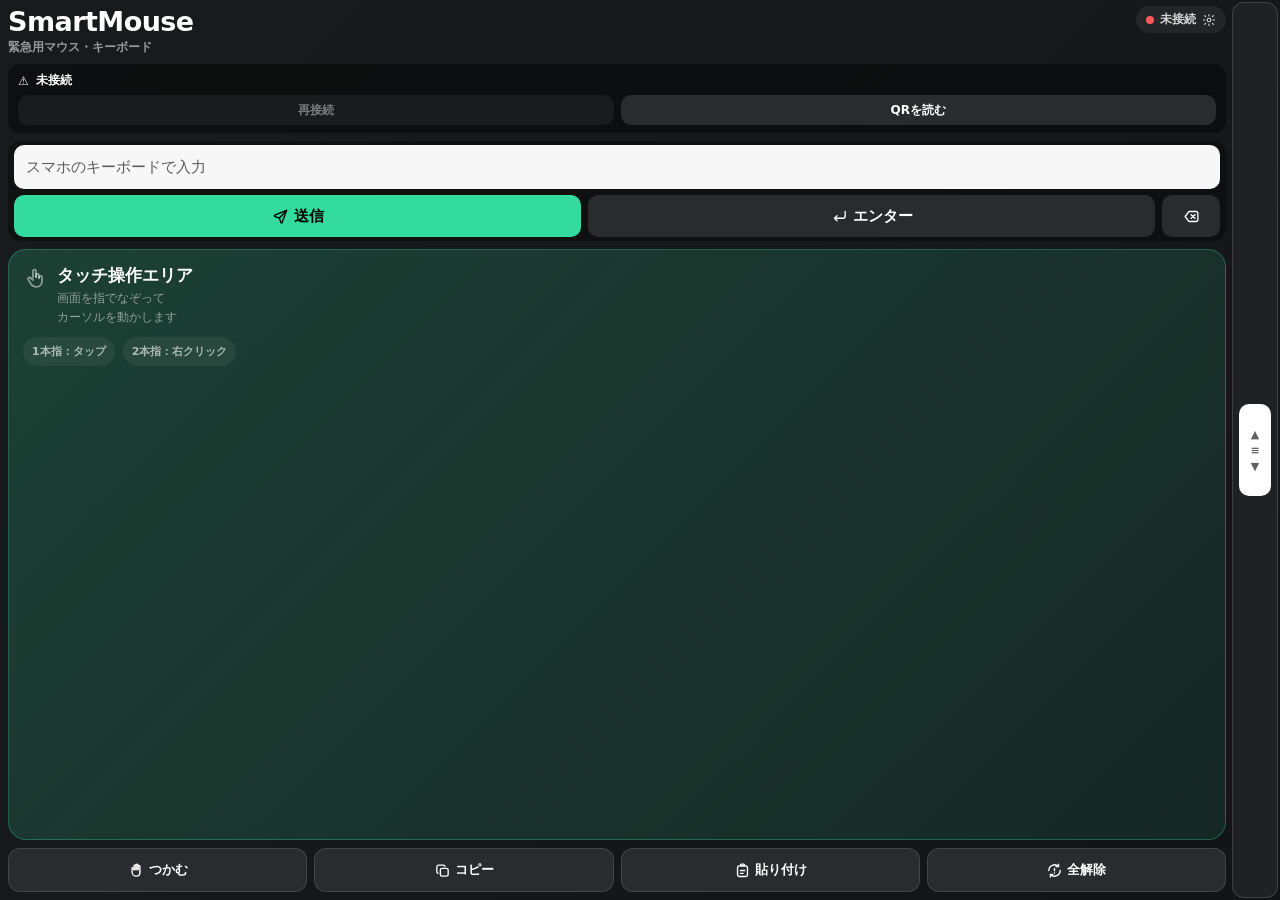
==== WindowsReceiver/web/index.html @ 889dde00 "Receiverにブラウザ版を同梱し、exeを配布するだけで使えるようにする - Webアプリ（SmartMouse-WEBのビルド結果）をweb/へ同梱し、8000番の / で配信する。   ページ" ====
<!doctype html>
<html lang="ja">
  <head>
    <meta charset="UTF-8" />
    <!-- 指2本のピンチ拡大やダブルタップ拡大が操作の邪魔になるため無効化する。 -->
    <meta
      name="viewport"
      content="width=device-width, initial-scale=1.0, maximum-scale=1.0, user-scalable=no, viewport-fit=cover"
    />
    <meta name="theme-color" content="#0b0d0e" />
    <meta name="mobile-web-app-capable" content="yes" />
    <meta name="apple-mobile-web-app-capable" content="yes" />
    <meta name="apple-mobile-web-app-status-bar-style" content="black-translucent" />
    <meta name="apple-mobile-web-app-title" content="SmartMouse" />
    <link rel="manifest" href="./manifest.webmanifest" />
    <link rel="icon" href="./icon.svg" type="image/svg+xml" />
    <link rel="apple-touch-icon" href="./icon.svg" />
    <title>SmartMouse Web</title>
    <script type="module" crossorigin src="./assets/index-D5BP5PlX.js"></script>
    <link rel="stylesheet" crossorigin href="./assets/index-CXhi0Rgf.css">
  </head>
  <body>
    <div id="root"></div>
  </body>
</html>
---- WindowsReceiver/web/assets/index-CXhi0Rgf.css ----
:root{--accent: #33db9e;--control: #292b2e;--background: #0b0d0e;--rail: #1f2124;--radius: 12px;--safe-top: env(safe-area-inset-top, 0px);--safe-bottom: env(safe-area-inset-bottom, 0px);--rail-width: 46px;color-scheme:dark}*{box-sizing:border-box;-webkit-tap-highlight-color:transparent}html,body,#root{height:100%;margin:0;overflow:hidden;overscroll-behavior:none}body{background:var(--background);color:#fff;font-family:ui-rounded,-apple-system,BlinkMacSystemFont,Hiragino Sans,Noto Sans JP,system-ui,sans-serif;-webkit-user-select:none;user-select:none}.app{position:relative;height:100%;width:100%;overflow:hidden;background:linear-gradient(135deg,#181b1c,#131416);transition:background .25s ease}.app[data-drag-locked=true]{background:linear-gradient(135deg,#12291f,#0f1a17)}.trackpad{position:absolute;inset:0;touch-action:none;-webkit-touch-callout:none}.overlay{position:relative;z-index:1;display:flex;flex-direction:column;gap:8px;height:100%;padding:calc(var(--safe-top) + 6px) calc(var(--rail-width) + 8px) calc(var(--safe-bottom) + 8px) 8px;pointer-events:none}.overlay button,.overlay input,.overlay label,.banner,.keyboard-panel,.action-buttons{pointer-events:auto}.header{display:flex;align-items:flex-start;justify-content:space-between;gap:8px}.header__title{min-width:0;flex:1}.header__title h1{margin:0;font-size:clamp(20px,6.5vw,27px);font-weight:800;letter-spacing:-.02em;overflow:hidden;text-overflow:ellipsis;white-space:nowrap}.header__title p{margin:2px 0 0;font-size:12px;font-weight:600;color:#ffffff8c}.status-chip{display:flex;align-items:center;gap:6px;padding:5px 10px;border:0;border-radius:999px;background:#ffffff0f;color:#ffffffd1;font:inherit;font-size:12px;font-weight:700;white-space:nowrap;flex:0 0 auto}.status-chip__dot{width:8px;height:8px;border-radius:50%;background:#ff5a5a}.status-chip__dot[data-connected=true]{background:var(--accent)}.banner{border-radius:var(--radius);background:#00000070;padding:8px 10px;display:flex;flex-direction:column;gap:6px}.banner__title{display:flex;align-items:center;gap:7px;font-size:12px}.banner__hint{margin:0;font-size:11px;line-height:1.45;color:#ffffffa6}.banner__actions{display:flex;gap:7px}.keyboard-panel{border-radius:var(--radius);background:#00000057;padding:4px 6px;display:flex;flex-direction:column;gap:6px}.keyboard-panel__field{height:44px;border:0;border-radius:10px;padding:0 12px;background:#f7f7f7;color:#000;font:inherit;font-size:15px;font-weight:500}.keyboard-panel__field::placeholder{color:#5c5c5c}.keyboard-panel__buttons{display:flex;gap:7px;height:42px}.button{flex:1;min-width:0;display:inline-flex;align-items:center;justify-content:center;gap:5px;border:0;border-radius:10px;padding:0 10px;background:var(--control);color:#fff;font:inherit;font-size:15px;font-weight:700;white-space:nowrap}.button:disabled{opacity:.45}.button svg,.status-chip svg{flex:0 0 auto}.button--primary{background:var(--accent);color:#000}.button--danger{color:#ff7b7b}.button--compact{flex:0 0 58px}.button--small{height:30px;font-size:12px}.gesture-card{flex:1;min-height:0;border-radius:18px;border:1.5px solid rgba(51,219,158,.3);background:linear-gradient(135deg,#33db9e33,#33db9e1a);padding:14px;display:flex;flex-direction:column;gap:12px;pointer-events:none}.app[data-drag-locked=true] .gesture-card{border-color:#33db9e8c;background:linear-gradient(135deg,#33db9e4d,#33db9e2e)}.gesture-card__head{display:flex;align-items:flex-start;gap:10px}.gesture-card__icon{display:flex;padding-top:2px;color:#ffffffe0}.app[data-drag-locked=true] .gesture-card__icon{color:var(--accent)}.gesture-card__head strong{display:block;font-size:17px}.gesture-card__head span{font-size:12px;font-weight:500;color:#ffffff80;line-height:1.35}.gesture-card__hints{display:flex;gap:8px;flex-wrap:wrap}.gesture-card__hints span{padding:7px 9px;border-radius:999px;background:#ffffff0e;font-size:11px;font-weight:600;color:#ffffff9e}.action-buttons{display:flex;gap:7px;height:44px}.button--action{border:1px solid rgba(255,255,255,.12);border-radius:var(--radius);padding:0 6px;gap:4px;font-size:13px}.button--action[data-active=true]{background:var(--accent);border-color:var(--accent);color:#000}.rail-layer{position:absolute;top:calc(var(--safe-top) + 2px);bottom:calc(var(--safe-bottom) + 2px);right:2px;z-index:2;width:var(--rail-width)}.rail-layer[data-left=true]{right:auto;left:2px}.scroll-rail{position:relative;height:100%;width:100%;border-radius:var(--radius);border:1px solid rgba(255,255,255,.14);background:var(--rail);display:flex;align-items:center;justify-content:center;touch-action:none}.scroll-rail__thumb{width:32px;border-radius:10px;background:#fff;color:#0000009e;display:flex;flex-direction:column;align-items:center;justify-content:center;gap:3px;font-size:11px;font-weight:700}.sheet{position:fixed;inset:0;z-index:10;background:#121315;display:flex;flex-direction:column;padding-top:var(--safe-top);padding-bottom:var(--safe-bottom)}.sheet__header{display:flex;align-items:center;justify-content:space-between;padding:12px 16px;border-bottom:1px solid rgba(255,255,255,.1)}.sheet__header h2{margin:0;font-size:18px}.sheet__close{border:0;background:none;color:var(--accent);font:inherit;font-weight:700;padding:6px 4px}.sheet__body,.scanner__body{flex:1;overflow-y:auto;-webkit-overflow-scrolling:touch;padding:16px;display:flex;flex-direction:column;gap:18px}.settings__section{display:flex;flex-direction:column;gap:10px;padding:14px;border-radius:14px;background:#ffffff0d}.settings__section h3{margin:0;font-size:13px;font-weight:700;color:#ffffff8c}.settings__section input[type=text]{height:44px;border:1px solid rgba(255,255,255,.14);border-radius:10px;background:#00000059;color:#fff;font:inherit;font-size:15px;padding:0 12px}.settings__section input[type=range]{width:100%;accent-color:var(--accent)}.settings__status,.settings__value{margin:0;font-size:14px;font-weight:600}.settings__hint{margin:0;font-size:12px;line-height:1.5;color:#ffffff8c}.settings__row{display:flex;justify-content:space-between;gap:12px;margin:0;font-size:14px}.settings__row span:first-child{color:#ffffff8c}.settings__toggle{display:flex;align-items:center;gap:10px;font-size:14px;font-weight:600}.settings__toggle input{width:20px;height:20px;accent-color:var(--accent)}.help{margin:4px 0 0;padding:0;list-style:none;display:flex;flex-direction:column;gap:12px}.help li{display:flex;gap:12px;align-items:flex-start}.help__number{flex:0 0 26px;height:26px;border-radius:50%;background:var(--accent);color:#000;font-weight:700;font-size:13px;display:inline-flex;align-items:center;justify-content:center}.help__detail{display:block;margin-top:3px;font-size:12px;line-height:1.5;color:#ffffff8c}.scanner__viewfinder{position:relative;width:100%;aspect-ratio:3 / 4;max-height:46vh;border-radius:16px;overflow:hidden;background:#000}.scanner__viewfinder video{width:100%;height:100%;object-fit:cover}.scanner__frame{position:absolute;inset:18%;border:3px solid var(--accent);border-radius:14px}.scanner__notice,.scanner__hint,.scanner__message{margin:0;font-size:12px;line-height:1.6;color:#fff9}.scanner__message{color:#ffcf6b}.scanner__capture{position:relative;height:52px;overflow:hidden;flex:0 0 auto}.scanner__capture input{position:absolute;inset:0;opacity:0;width:100%;height:100%}.scanner__manual{display:flex;flex-direction:column;gap:10px;padding:14px;border-radius:14px;background:#ffffff0d}.scanner__manual label{font-size:13px;font-weight:700;color:#ffffff8c}.scanner__manual input{height:44px;border:1px solid rgba(255,255,255,.14);border-radius:10px;background:#00000059;color:#fff;font:inherit;font-size:15px;padding:0 12px}.scanner__manual .button{height:44px;flex:0 0 auto}
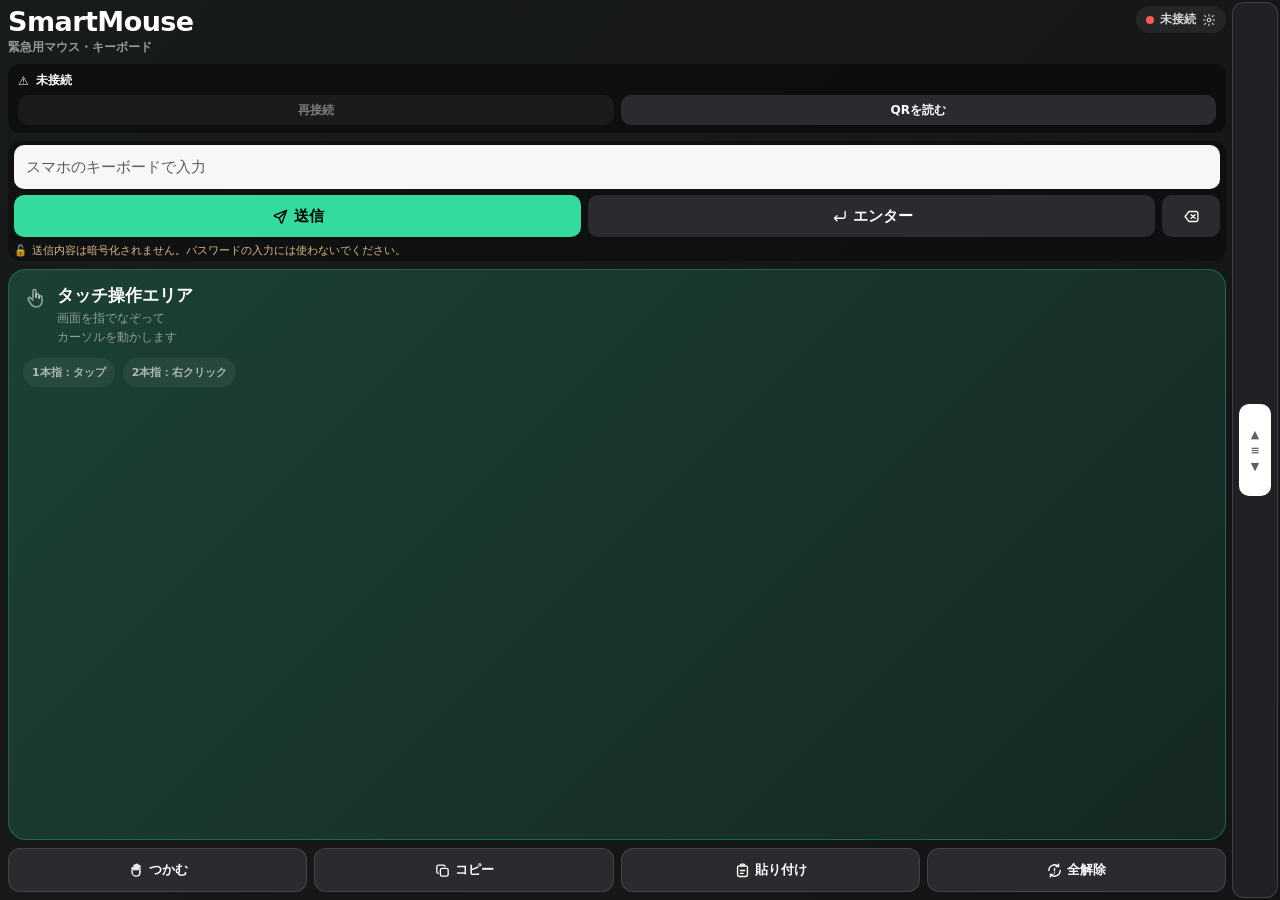
==== commit 1176d754: "v0.5.1：同梱するWebアプリを最新にして版数を上げる WindowsReceiver/web/ は 8/16 のビルドのままで、直前に入れた「送信内容は 暗号化されません」の警告が同梱されていな" ====
--- a/WindowsReceiver/web/index.html
+++ b/WindowsReceiver/web/index.html
@@ -16,8 +16,8 @@
     <link rel="icon" href="./icon.svg" type="image/svg+xml" />
     <link rel="apple-touch-icon" href="./icon.svg" />
     <title>SmartMouse Web</title>
-    <script type="module" crossorigin src="./assets/index-D5BP5PlX.js"></script>
-    <link rel="stylesheet" crossorigin href="./assets/index-CXhi0Rgf.css">
+    <script type="module" crossorigin src="./assets/index-pUQ2o040.js"></script>
+    <link rel="stylesheet" crossorigin href="./assets/index-CbyxoY0E.css">
   </head>
   <body>
     <div id="root"></div>
--- a/WindowsReceiver/web/assets/index-CbyxoY0E.css
+++ b/WindowsReceiver/web/assets/index-CbyxoY0E.css
@@ -0,0 +1 @@
+:root{--accent: #33db9e;--control: #292b2e;--background: #0b0d0e;--rail: #1f2124;--radius: 12px;--safe-top: env(safe-area-inset-top, 0px);--safe-bottom: env(safe-area-inset-bottom, 0px);--rail-width: 46px;color-scheme:dark}*{box-sizing:border-box;-webkit-tap-highlight-color:transparent}html,body,#root{height:100%;margin:0;overflow:hidden;overscroll-behavior:none}body{background:var(--background);color:#fff;font-family:ui-rounded,-apple-system,BlinkMacSystemFont,Hiragino Sans,Noto Sans JP,system-ui,sans-serif;-webkit-user-select:none;user-select:none}.app{position:relative;height:100%;width:100%;overflow:hidden;background:linear-gradient(135deg,#181b1c,#131416);transition:background .25s ease}.app[data-drag-locked=true]{background:linear-gradient(135deg,#12291f,#0f1a17)}.trackpad{position:absolute;inset:0;touch-action:none;-webkit-touch-callout:none}.overlay{position:relative;z-index:1;display:flex;flex-direction:column;gap:8px;height:100%;padding:calc(var(--safe-top) + 6px) calc(var(--rail-width) + 8px) calc(var(--safe-bottom) + 8px) 8px;pointer-events:none}.overlay button,.overlay input,.overlay label,.banner,.keyboard-panel,.action-buttons{pointer-events:auto}.header{display:flex;align-items:flex-start;justify-content:space-between;gap:8px}.header__title{min-width:0;flex:1}.header__title h1{margin:0;font-size:clamp(20px,6.5vw,27px);font-weight:800;letter-spacing:-.02em;overflow:hidden;text-overflow:ellipsis;white-space:nowrap}.header__title p{margin:2px 0 0;font-size:12px;font-weight:600;color:#ffffff8c}.status-chip{display:flex;align-items:center;gap:6px;padding:5px 10px;border:0;border-radius:999px;background:#ffffff0f;color:#ffffffd1;font:inherit;font-size:12px;font-weight:700;white-space:nowrap;flex:0 0 auto}.status-chip__dot{width:8px;height:8px;border-radius:50%;background:#ff5a5a}.status-chip__dot[data-connected=true]{background:var(--accent)}.banner{border-radius:var(--radius);background:#00000070;padding:8px 10px;display:flex;flex-direction:column;gap:6px}.banner__title{display:flex;align-items:center;gap:7px;font-size:12px}.banner__hint{margin:0;font-size:11px;line-height:1.45;color:#ffffffa6}.banner__actions{display:flex;gap:7px}.keyboard-panel{border-radius:var(--radius);background:#00000057;padding:4px 6px;display:flex;flex-direction:column;gap:6px}.keyboard-panel__field{height:44px;border:0;border-radius:10px;padding:0 12px;background:#f7f7f7;color:#000;font:inherit;font-size:15px;font-weight:500}.keyboard-panel__field::placeholder{color:#5c5c5c}.keyboard-panel__buttons{display:flex;gap:7px;height:42px}.keyboard-panel__caution{margin:0;display:flex;align-items:center;gap:5px;font-size:10.5px;line-height:1.35;color:#ffd699d9}.button{flex:1;min-width:0;display:inline-flex;align-items:center;justify-content:center;gap:5px;border:0;border-radius:10px;padding:0 10px;background:var(--control);color:#fff;font:inherit;font-size:15px;font-weight:700;white-space:nowrap}.button:disabled{opacity:.45}.button svg,.status-chip svg{flex:0 0 auto}.button--primary{background:var(--accent);color:#000}.button--danger{color:#ff7b7b}.button--compact{flex:0 0 58px}.button--small{height:30px;font-size:12px}.gesture-card{flex:1;min-height:0;border-radius:18px;border:1.5px solid rgba(51,219,158,.3);background:linear-gradient(135deg,#33db9e33,#33db9e1a);padding:14px;display:flex;flex-direction:column;gap:12px;pointer-events:none}.app[data-drag-locked=true] .gesture-card{border-color:#33db9e8c;background:linear-gradient(135deg,#33db9e4d,#33db9e2e)}.gesture-card__head{display:flex;align-items:flex-start;gap:10px}.gesture-card__icon{display:flex;padding-top:2px;color:#ffffffe0}.app[data-drag-locked=true] .gesture-card__icon{color:var(--accent)}.gesture-card__head strong{display:block;font-size:17px}.gesture-card__head span{font-size:12px;font-weight:500;color:#ffffff80;line-height:1.35}.gesture-card__hints{display:flex;gap:8px;flex-wrap:wrap}.gesture-card__hints span{padding:7px 9px;border-radius:999px;background:#ffffff0e;font-size:11px;font-weight:600;color:#ffffff9e}.action-buttons{display:flex;gap:7px;height:44px}.button--action{border:1px solid rgba(255,255,255,.12);border-radius:var(--radius);padding:0 6px;gap:4px;font-size:13px}.button--action[data-active=true]{background:var(--accent);border-color:var(--accent);color:#000}.rail-layer{position:absolute;top:calc(var(--safe-top) + 2px);bottom:calc(var(--safe-bottom) + 2px);right:2px;z-index:2;width:var(--rail-width)}.rail-layer[data-left=true]{right:auto;left:2px}.scroll-rail{position:relative;height:100%;width:100%;border-radius:var(--radius);border:1px solid rgba(255,255,255,.14);background:var(--rail);display:flex;align-items:center;justify-content:center;touch-action:none}.scroll-rail__thumb{width:32px;border-radius:10px;background:#fff;color:#0000009e;display:flex;flex-direction:column;align-items:center;justify-content:center;gap:3px;font-size:11px;font-weight:700}.sheet{position:fixed;inset:0;z-index:10;background:#121315;display:flex;flex-direction:column;padding-top:var(--safe-top);padding-bottom:var(--safe-bottom)}.sheet__header{display:flex;align-items:center;justify-content:space-between;padding:12px 16px;border-bottom:1px solid rgba(255,255,255,.1)}.sheet__header h2{margin:0;font-size:18px}.sheet__close{border:0;background:none;color:var(--accent);font:inherit;font-weight:700;padding:6px 4px}.sheet__body,.scanner__body{flex:1;overflow-y:auto;-webkit-overflow-scrolling:touch;padding:16px;display:flex;flex-direction:column;gap:18px}.settings__section{display:flex;flex-direction:column;gap:10px;padding:14px;border-radius:14px;background:#ffffff0d}.settings__section h3{margin:0;font-size:13px;font-weight:700;color:#ffffff8c}.settings__section input[type=text]{height:44px;border:1px solid rgba(255,255,255,.14);border-radius:10px;background:#00000059;color:#fff;font:inherit;font-size:15px;padding:0 12px}.settings__section input[type=range]{width:100%;accent-color:var(--accent)}.settings__status,.settings__value{margin:0;font-size:14px;font-weight:600}.settings__hint{margin:0;font-size:12px;line-height:1.5;color:#ffffff8c}.settings__caution{margin:0;display:flex;align-items:center;gap:6px;font-size:13px;font-weight:600;color:#ffd699f2}.settings__rules{margin:0;padding-left:18px;display:flex;flex-direction:column;gap:8px;font-size:12px;line-height:1.55;color:#ffffffb8}.settings__rules strong{display:block;color:#ffffffeb}.settings__row{display:flex;justify-content:space-between;gap:12px;margin:0;font-size:14px}.settings__row span:first-child{color:#ffffff8c}.settings__toggle{display:flex;align-items:center;gap:10px;font-size:14px;font-weight:600}.settings__toggle input{width:20px;height:20px;accent-color:var(--accent)}.help{margin:4px 0 0;padding:0;list-style:none;display:flex;flex-direction:column;gap:12px}.help li{display:flex;gap:12px;align-items:flex-start}.help__number{flex:0 0 26px;height:26px;border-radius:50%;background:var(--accent);color:#000;font-weight:700;font-size:13px;display:inline-flex;align-items:center;justify-content:center}.help__detail{display:block;margin-top:3px;font-size:12px;line-height:1.5;color:#ffffff8c}.scanner__viewfinder{position:relative;width:100%;aspect-ratio:3 / 4;max-height:46vh;border-radius:16px;overflow:hidden;background:#000}.scanner__viewfinder video{width:100%;height:100%;object-fit:cover}.scanner__frame{position:absolute;inset:18%;border:3px solid var(--accent);border-radius:14px}.scanner__notice,.scanner__hint,.scanner__message{margin:0;font-size:12px;line-height:1.6;color:#fff9}.scanner__message{color:#ffcf6b}.scanner__capture{position:relative;height:52px;overflow:hidden;flex:0 0 auto}.scanner__capture input{position:absolute;inset:0;opacity:0;width:100%;height:100%}.scanner__manual{display:flex;flex-direction:column;gap:10px;padding:14px;border-radius:14px;background:#ffffff0d}.scanner__manual label{font-size:13px;font-weight:700;color:#ffffff8c}.scanner__manual input{height:44px;border:1px solid rgba(255,255,255,.14);border-radius:10px;background:#00000059;color:#fff;font:inherit;font-size:15px;padding:0 12px}.scanner__manual .button{height:44px;flex:0 0 auto}
